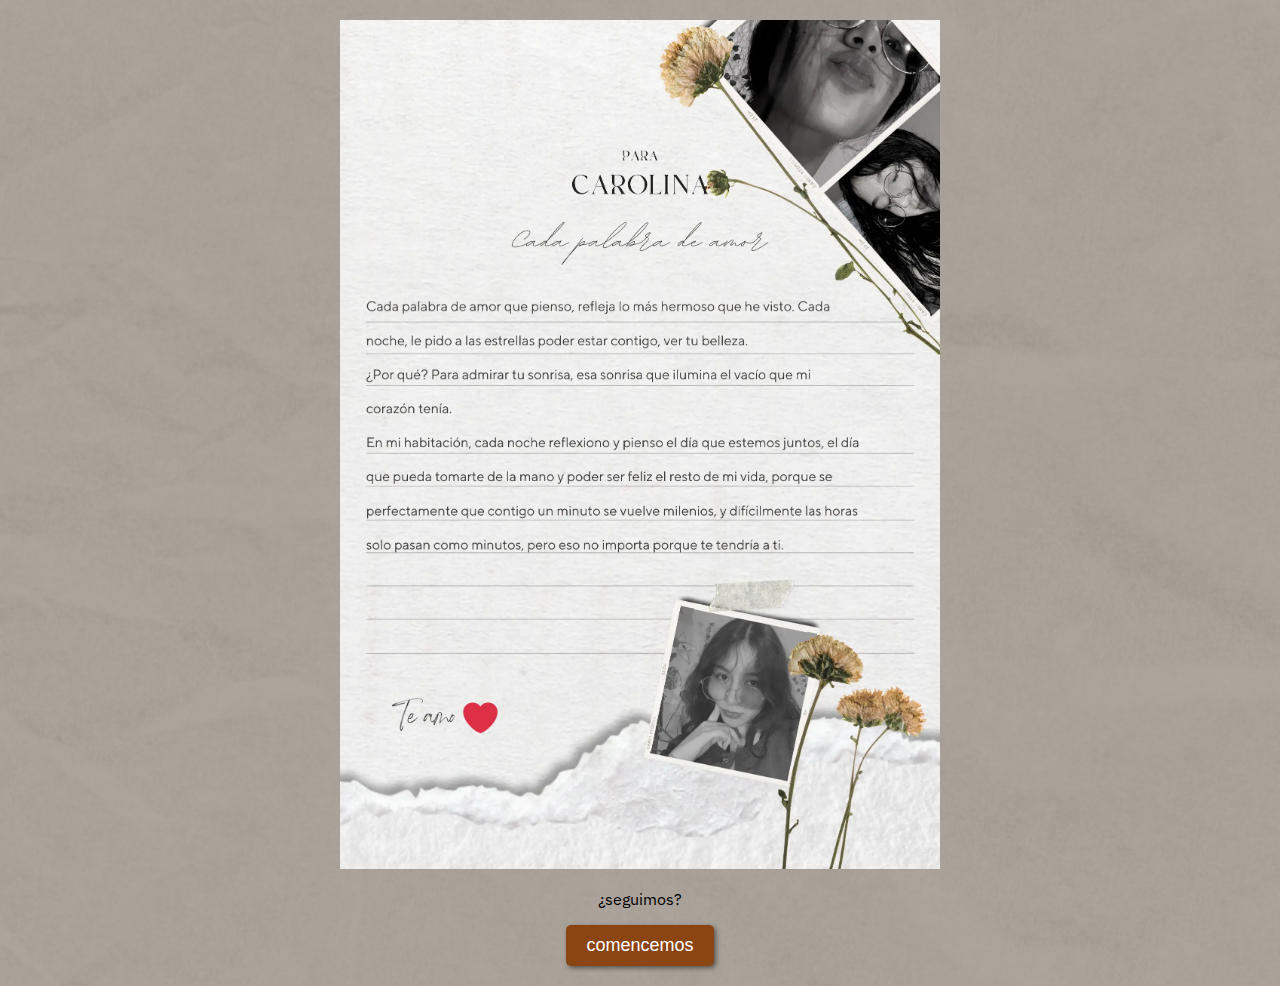
==== carta1.html @ 9cf04114 "first" ====
<!DOCTYPE html>
<html lang="en">
  <head>
    <meta charset="UTF-8" />
    <meta name="viewport" content="width=device-width, initial-scale=1.0" />
    <link rel="stylesheet" href="./css/cartas.css" />
    <title>Document</title>
  </head>
  <body>
    <div class="contenido">
      <img style="width: 600px" src="./img/carta1.webp" alt="" />
      <p>¿seguimos?</p>
      <a href="./carta2.html"><button>comencemos</button></a>
    </div>
  </body>
</html>
---- css/cartas.css ----
@import url("https://fonts.googleapis.com/css2?family=IBM+Plex+Sans:ital,wght@1,300&display=swap");

body {
  margin: 0;
  padding: 0;
  background-image: url("../img/fondo.png");
  background-size: cover;
  background-position: center;
  font-family: Arial, sans-serif;
  color: #ffffff;
}

.audio-container {
  position: absolute;
  bottom: 10px;
}

audio {
  width: 100%;
}

.container {
  display: flex; /* Agregado para usar flexbox */
  flex-direction: column; /* Alinea los elementos verticalmente */
  align-items: center; /* Centra los elementos horizontalmente */
}

/* Estilo adicional para que la imagen sea responsive dentro del contenedor */
.container img {
  width: 100%;
  height: auto;
}

.contenido {
  padding: 20px;
  text-align: center;
  color: black;
  font-family: "IBM Plex Sans", sans-serif;
}

button {
  background-color: #8b4513;
  color: #ffffff;
  padding: 10px 20px;
  font-size: 18px;
  border: none;
  border-radius: 5px;
  cursor: pointer;
  box-shadow: 2px 2px 5px rgba(0, 0, 0, 0.5);
}

button:hover {
  background-color: #cd853f;
}

.contenido img {
  max-width: 100%;
  height: auto;
}

.val {
  margin-top: 590px;
}
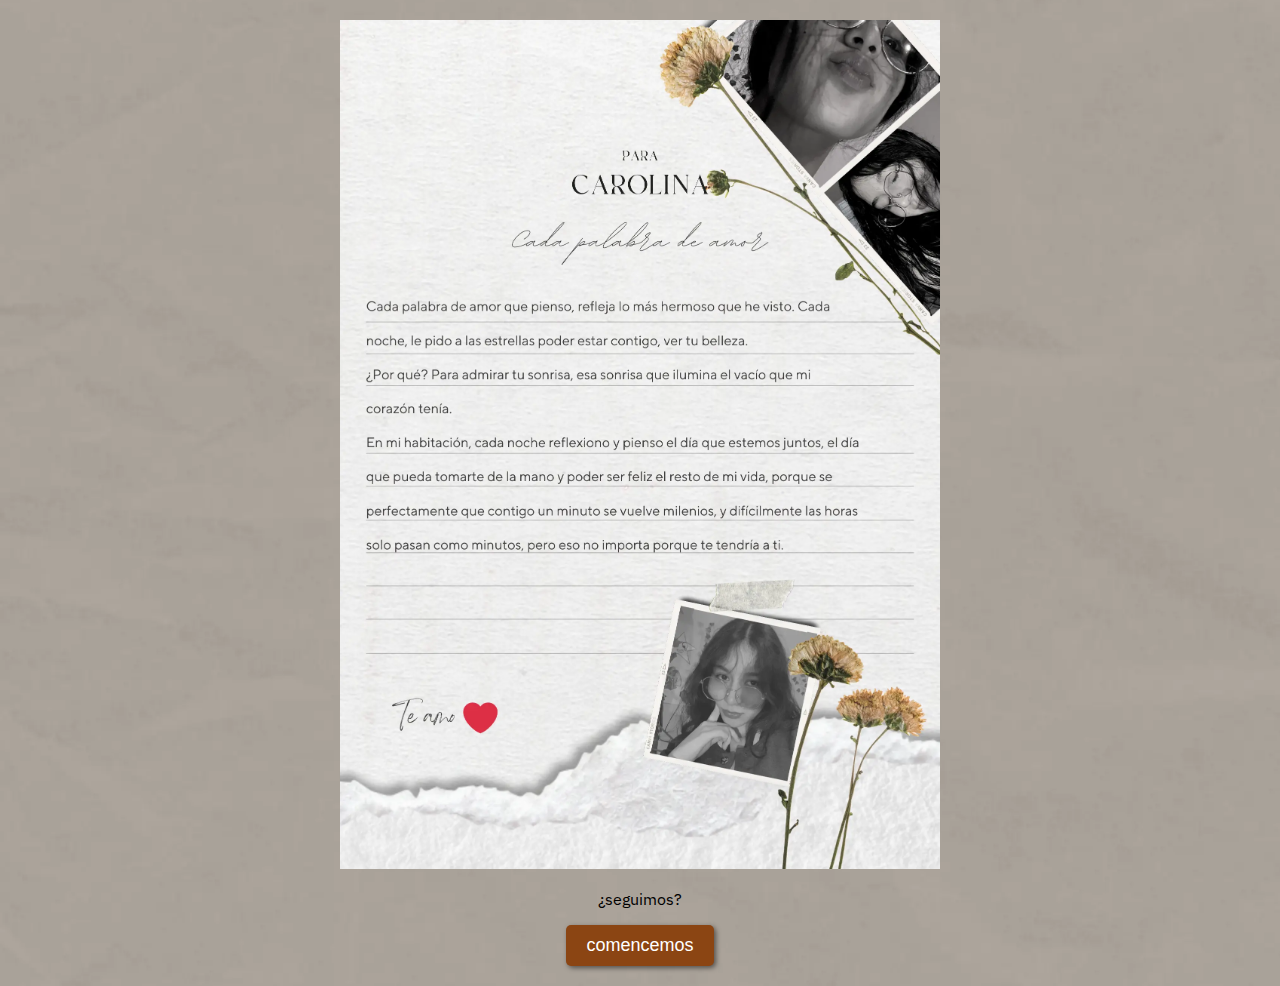
==== commit 6c7bc0a9: "thrird" ====
--- a/carta1.html
+++ b/carta1.html
@@ -4,7 +4,7 @@
     <meta charset="UTF-8" />
     <meta name="viewport" content="width=device-width, initial-scale=1.0" />
     <link rel="stylesheet" href="./css/cartas.css" />
-    <title>Document</title>
+    <title>❤️Feliz aniversario ❤️</title>
   </head>
   <body>
     <div class="contenido">
--- a/css/cartas.css
+++ b/css/cartas.css
@@ -3,7 +3,7 @@
 body {
   margin: 0;
   padding: 0;
-  background-image: url("../img/fondo.png");
+  background-image: url("../img/fondo.webp");
   background-size: cover;
   background-position: center;
   font-family: Arial, sans-serif;
